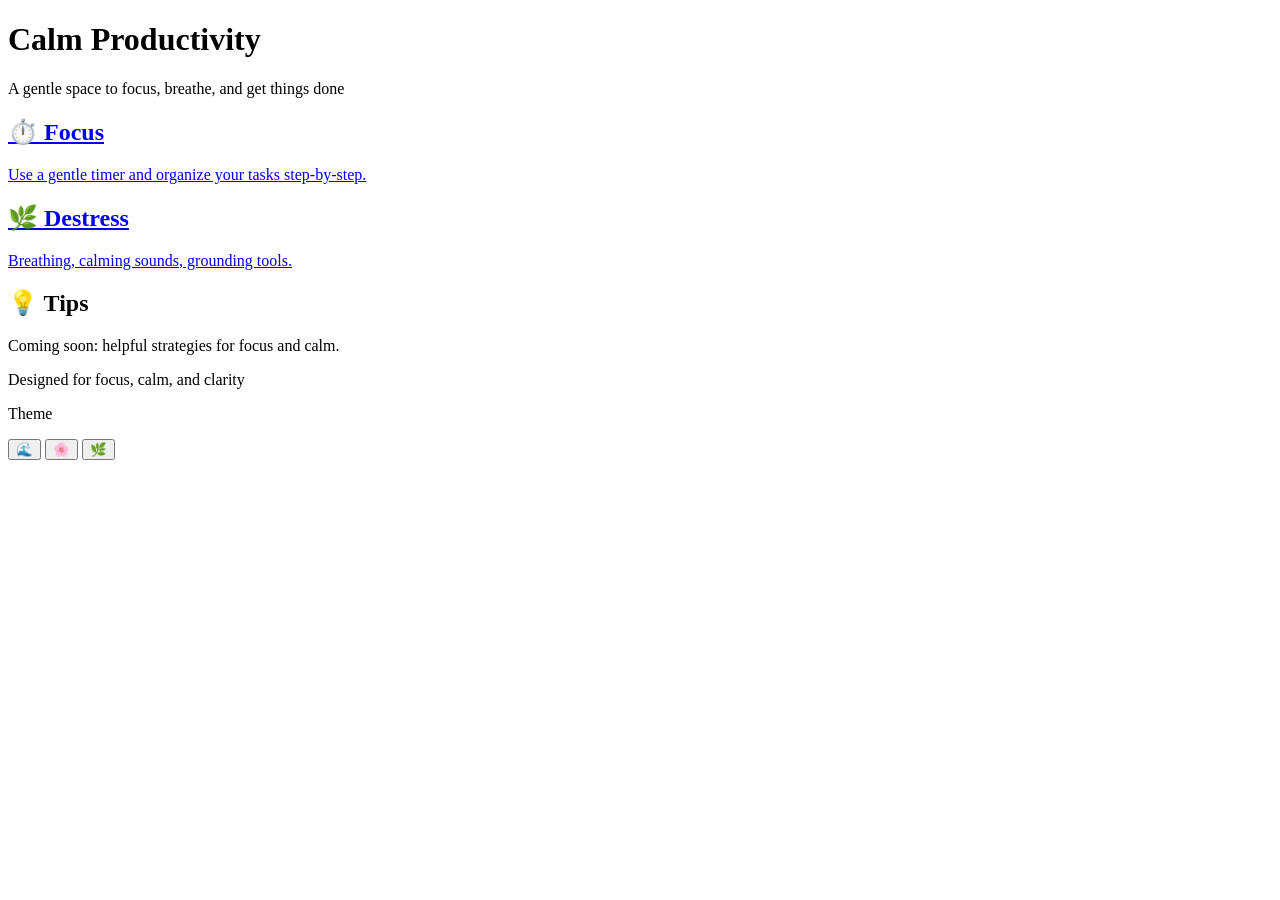
==== index.html @ 695023a0 "small edits to destress button" ====
<!DOCTYPE html>
<html lang="en">
<head>
  <meta charset="UTF-8">
  <title>Calm Productivity</title>
  <link rel="stylesheet" href="styles.css">
</head>
<body>

  <!-- HEADER -->
  <header class="header">
    <h1>Calm Productivity</h1>
    <p>A gentle space to focus, breathe, and get things done</p>
  </header>

  <!-- MAIN NAVIGATION -->
  <main class="main">

    <!-- TIMER / TASK LIST -->
    <a href="frontend/timerTasklist/index.html" class="card">
      <h2>⏱️ Focus</h2>
      <p>Use a gentle timer and organize your tasks step-by-step.</p>
    </a>

    <!-- DESTRESS -->
    <a href="frontend/destress/index.html" class="card">
      <h2>🌿 Destress</h2>
      <p>Breathing, calming sounds, grounding tools.</p>
    </a>

    <!-- TIPS (placeholder) -->
    <div class="card disabled">
      <h2>💡 Tips</h2>
      <p>Coming soon: helpful strategies for focus and calm.</p>
    </div>

  </main>

  <!-- FOOTER -->
  <footer class="footer">
    <p>Designed for focus, calm, and clarity</p>
  </footer>

  <!-- 🎨 COLOR PALETTE SWITCHER (UI ONLY FOR NOW) -->
  <div class="palette-switcher">
    <p>Theme</p>
    <button class="palette-btn">🌊</button>
    <button class="palette-btn">🌸</button>
    <button class="palette-btn">🌿</button>
  </div>

</body>
</html>
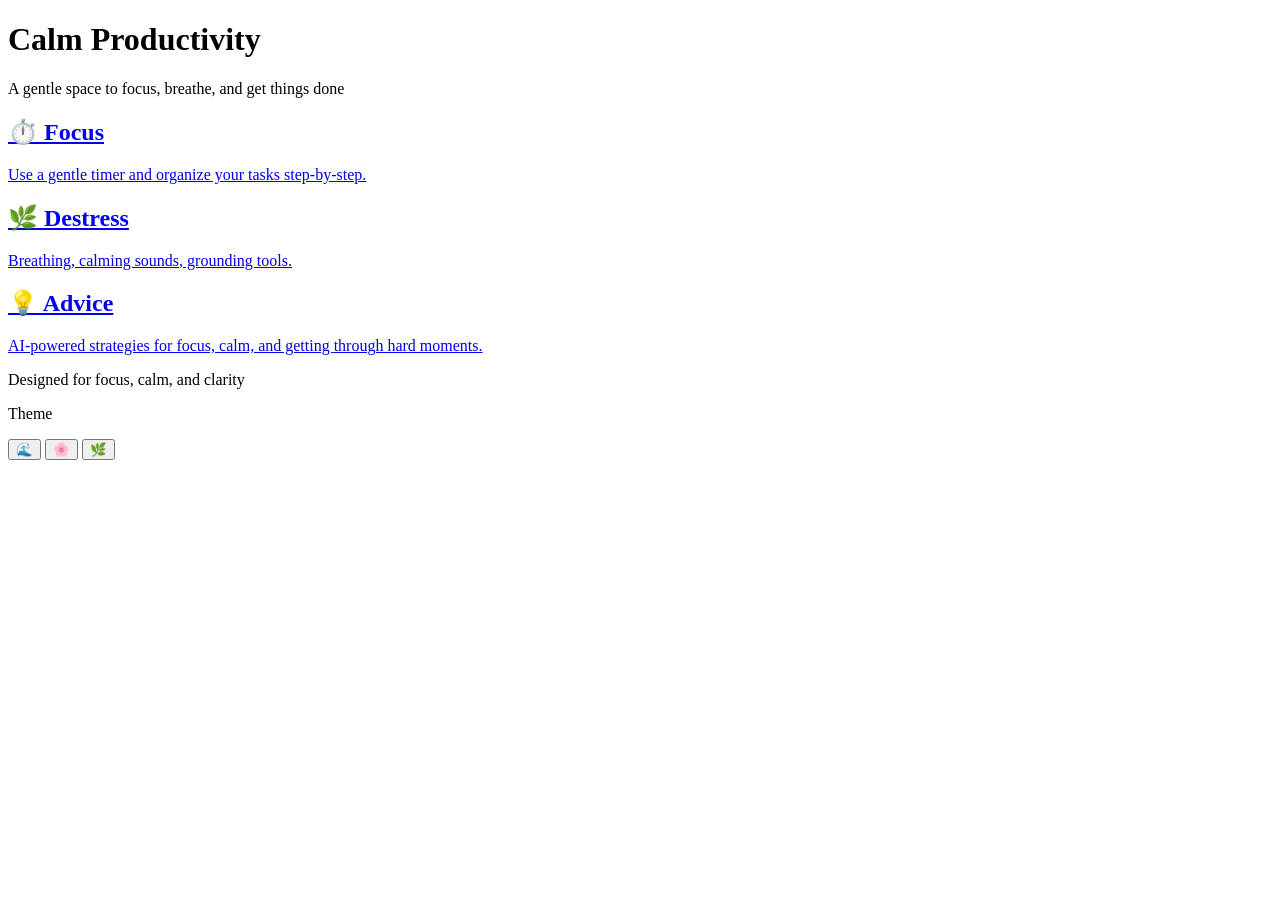
==== commit 98f166c9: "fixed advice tab" ====
--- a/index.html
+++ b/index.html
@@ -28,11 +28,11 @@
       <p>Breathing, calming sounds, grounding tools.</p>
     </a>
 
-    <!-- TIPS (placeholder) -->
-    <div class="card disabled">
-      <h2>💡 Tips</h2>
-      <p>Coming soon: helpful strategies for focus and calm.</p>
-    </div>
+    <!-- TIPS -->
+    <a href="frontend/adviceFrontend/index.html" class="card">
+    <h2>💡 Advice</h2>
+    <p>AI-powered strategies for focus, calm, and getting through hard moments.</p>
+    </a>
 
   </main>
 
